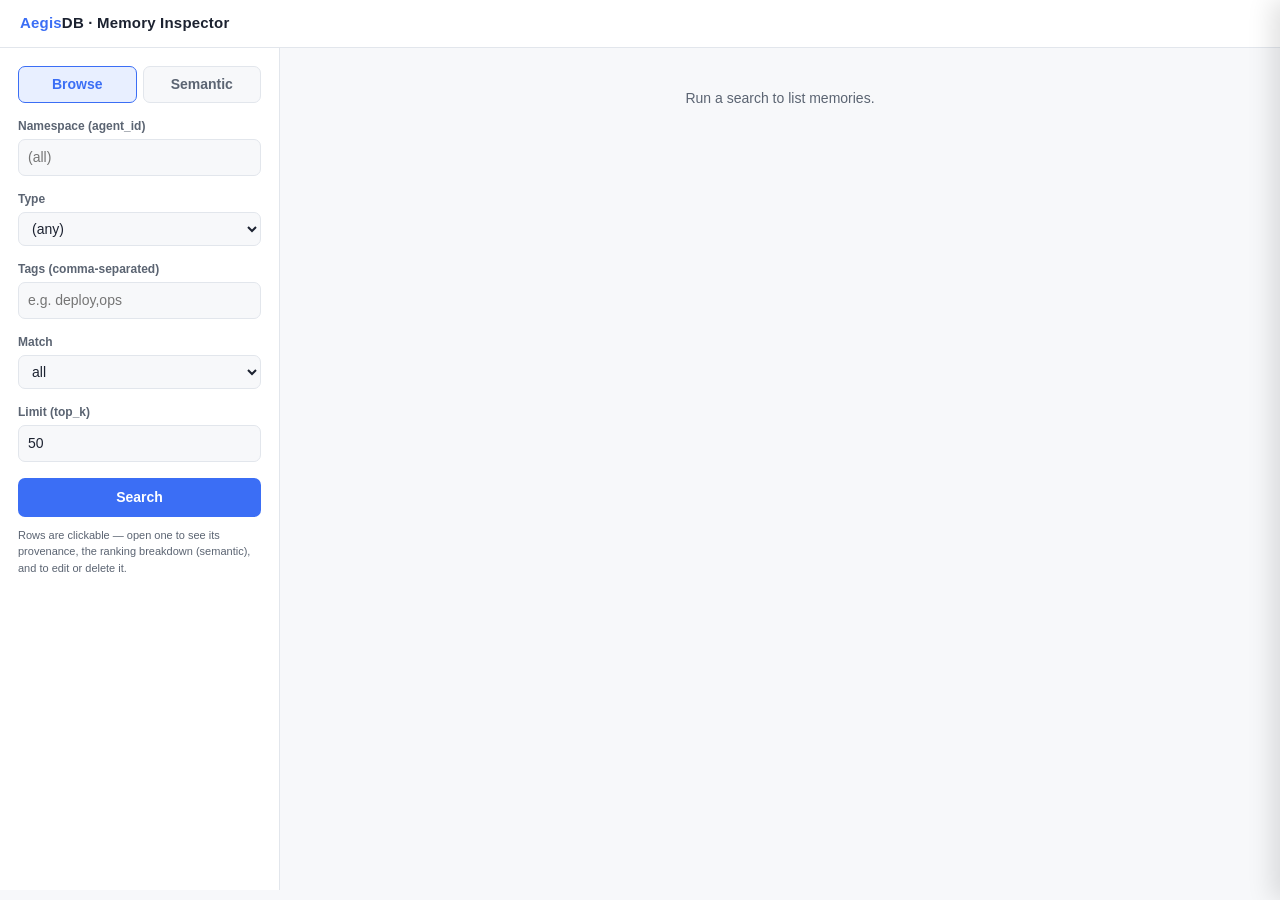
==== tools/inspector/index.html @ 5cd1fb1e "feat(inspector): memory-inspection UI (ROADMAP Horizon 1.3) A local, browser-based lens on what an A" ====
<!DOCTYPE html>
<html lang="en">
<head>
<meta charset="utf-8">
<meta name="viewport" content="width=device-width, initial-scale=1">
<title>AegisDB Memory Inspector</title>
<style>
  :root {
    --bg:#f7f8fa; --panel:#fff; --ink:#1c2230; --muted:#5b6472; --line:#e2e6ec;
    --accent:#3b6ef5; --accent-soft:#e8efff; --chip:#eef1f6; --danger:#c8362e;
    --sim:#3b6ef5; --wt:#8a5cf6; --rc:#22a06b;
  }
  @media (prefers-color-scheme: dark) {
    :root {
      --bg:#0e1116; --panel:#161b22; --ink:#e6edf3; --muted:#8b949e; --line:#2a313c;
      --accent:#5b8bff; --accent-soft:#16233f; --chip:#1f262f; --danger:#f0736a;
    }
  }
  * { box-sizing:border-box; }
  body { margin:0; font:14px/1.5 -apple-system,BlinkMacSystemFont,"Segoe UI",Roboto,sans-serif;
         background:var(--bg); color:var(--ink); }
  header { display:flex; align-items:center; gap:16px; padding:12px 20px;
           background:var(--panel); border-bottom:1px solid var(--line); flex-wrap:wrap; }
  header h1 { font-size:15px; margin:0; font-weight:650; letter-spacing:.2px; }
  header h1 .a { color:var(--accent); }
  .stats { display:flex; gap:18px; margin-left:auto; flex-wrap:wrap; }
  .stat { font-size:12px; color:var(--muted); }
  .stat b { display:block; font-size:16px; color:var(--ink); font-weight:600; font-variant-numeric:tabular-nums; }
  main { display:grid; grid-template-columns:280px 1fr; gap:0; height:calc(100vh - 58px); }
  aside { padding:18px; border-right:1px solid var(--line); background:var(--panel);
          overflow:auto; }
  aside label { display:block; font-size:12px; color:var(--muted); margin:14px 0 4px; font-weight:600; }
  aside input, aside select { width:100%; padding:7px 9px; border:1px solid var(--line);
          border-radius:7px; background:var(--bg); color:var(--ink); font:inherit; }
  .modes { display:flex; gap:6px; margin-bottom:8px; }
  .modes button { flex:1; padding:7px; border:1px solid var(--line); background:var(--bg);
          color:var(--muted); border-radius:7px; cursor:pointer; font:inherit; font-weight:600; }
  .modes button.on { background:var(--accent-soft); color:var(--accent); border-color:var(--accent); }
  .go { margin-top:16px; width:100%; padding:9px; border:0; border-radius:7px;
        background:var(--accent); color:#fff; font:inherit; font-weight:650; cursor:pointer; }
  .hint { font-size:11px; color:var(--muted); margin-top:10px; }
  section.results { overflow:auto; padding:0; }
  table { width:100%; border-collapse:collapse; }
  th, td { text-align:left; padding:9px 14px; border-bottom:1px solid var(--line);
           font-size:13px; vertical-align:top; }
  th { position:sticky; top:0; background:var(--panel); color:var(--muted); font-size:11px;
       text-transform:uppercase; letter-spacing:.5px; z-index:1; }
  tbody tr { cursor:pointer; }
  tbody tr:hover { background:var(--accent-soft); }
  td.id { color:var(--muted); font-variant-numeric:tabular-nums; }
  td.data { max-width:520px; }
  td.score { font-variant-numeric:tabular-nums; font-weight:600; }
  .chip { display:inline-block; background:var(--chip); color:var(--muted); border-radius:5px;
          padding:1px 7px; font-size:11px; margin:0 4px 2px 0; }
  .type { text-transform:uppercase; font-size:10px; letter-spacing:.5px; font-weight:700; }
  .type.semantic { color:var(--wt); } .type.episodic { color:var(--rc); } .type.working { color:var(--accent); }
  .empty { padding:40px; text-align:center; color:var(--muted); }
  /* detail drawer */
  .drawer { position:fixed; top:0; right:0; width:min(460px,100%); height:100%; background:var(--panel);
            border-left:1px solid var(--line); box-shadow:-8px 0 24px rgba(0,0,0,.12);
            transform:translateX(100%); transition:transform .18s ease; overflow:auto; z-index:10; }
  .drawer.open { transform:none; }
  .drawer .dh { display:flex; align-items:center; gap:10px; padding:16px 20px; border-bottom:1px solid var(--line);
                position:sticky; top:0; background:var(--panel); }
  .drawer .dh .x { margin-left:auto; cursor:pointer; color:var(--muted); font-size:20px; border:0; background:none; }
  .drawer .body { padding:20px; }
  .kv { display:grid; grid-template-columns:110px 1fr; gap:6px 12px; margin-bottom:16px; font-size:13px; }
  .kv .k { color:var(--muted); }
  .kv .v { word-break:break-word; font-variant-numeric:tabular-nums; }
  .breakdown { background:var(--bg); border:1px solid var(--line); border-radius:9px; padding:14px; margin-bottom:16px; }
  .breakdown h3 { margin:0 0 10px; font-size:12px; text-transform:uppercase; letter-spacing:.5px; color:var(--muted); }
  .bar { margin:8px 0; }
  .bar .lab { display:flex; justify-content:space-between; font-size:12px; margin-bottom:3px; }
  .bar .track { height:7px; background:var(--chip); border-radius:4px; overflow:hidden; }
  .bar .fill { height:100%; border-radius:4px; }
  .formula { font-family:ui-monospace,SFMono-Regular,Menlo,monospace; font-size:12px; color:var(--muted);
             margin-top:10px; padding-top:10px; border-top:1px dashed var(--line); }
  .edit label { display:block; font-size:12px; color:var(--muted); margin:12px 0 4px; }
  .edit input, .edit textarea { width:100%; padding:8px; border:1px solid var(--line); border-radius:7px;
             background:var(--bg); color:var(--ink); font:inherit; }
  .edit textarea { min-height:70px; resize:vertical; }
  .actions { display:flex; gap:10px; margin-top:18px; }
  .actions button { flex:1; padding:9px; border-radius:7px; border:0; font:inherit; font-weight:650; cursor:pointer; }
  .save { background:var(--accent); color:#fff; }
  .del { background:transparent; color:var(--danger); border:1px solid var(--danger)!important; }
  .toast { position:fixed; bottom:20px; left:50%; transform:translateX(-50%); background:var(--ink);
           color:var(--bg); padding:10px 18px; border-radius:8px; font-size:13px; opacity:0;
           transition:opacity .2s; pointer-events:none; z-index:20; }
  .toast.show { opacity:1; }
</style>
</head>
<body>
<header>
  <h1><span class="a">Aegis</span>DB · Memory Inspector</h1>
  <div class="stats" id="stats"></div>
</header>
<main>
  <aside>
    <div class="modes">
      <button id="mBrowse" class="on" onclick="setMode('browse')">Browse</button>
      <button id="mSemantic" onclick="setMode('semantic')">Semantic</button>
    </div>
    <div id="semBox" style="display:none">
      <label>Query text</label>
      <input id="q" placeholder="what should surface?" onkeydown="if(event.key==='Enter')run()">
      <div class="hint" id="embHint"></div>
    </div>
    <label>Namespace (agent_id)</label>
    <input id="ns" placeholder="(all)">
    <label>Type</label>
    <select id="type"><option value="">(any)</option><option>semantic</option><option>episodic</option><option>working</option></select>
    <label>Tags (comma-separated)</label>
    <input id="tags" placeholder="e.g. deploy,ops">
    <label>Match</label>
    <select id="match"><option value="all">all</option><option value="any">any</option></select>
    <label>Limit (top_k)</label>
    <input id="topk" type="number" value="50" min="1" max="1000">
    <button class="go" onclick="run()">Search</button>
    <div class="hint">Rows are clickable — open one to see its provenance, the ranking breakdown (semantic), and to edit or delete it.</div>
  </aside>
  <section class="results" id="results"><div class="empty">Run a search to list memories.</div></section>
</main>

<div class="drawer" id="drawer">
  <div class="dh"><b>Memory</b> <span id="dId" class="chip"></span><button class="x" onclick="closeDrawer()">×</button></div>
  <div class="body" id="dbody"></div>
</div>
<div class="toast" id="toast"></div>

<script>
let MODE = "browse", CFG = {}, LAST = [];

async function api(path, payload) {
  const r = await fetch(path, {method:"POST", headers:{"Content-Type":"application/json"},
                              body: JSON.stringify(payload)});
  return r.json();
}
function toast(m){ const t=document.getElementById("toast"); t.textContent=m; t.classList.add("show");
  setTimeout(()=>t.classList.remove("show"), 1800); }
function esc(s){ return (s??"").toString().replace(/[&<>]/g, c=>({"&":"&amp;","<":"&lt;",">":"&gt;"}[c])); }

function setMode(m){
  MODE=m;
  document.getElementById("mBrowse").classList.toggle("on", m==="browse");
  document.getElementById("mSemantic").classList.toggle("on", m==="semantic");
  document.getElementById("semBox").style.display = m==="semantic" ? "" : "none";
}

async function loadConfig(){
  CFG = await (await fetch("/api/config")).json();
  document.getElementById("embHint").textContent =
    CFG.embedder==="none" ? "⚠ bridge started with --embedder none; semantic search disabled"
                          : `embedder: ${CFG.embedder} · dim ${CFG.embedding_dim} (must match the stored vectors)`;
}
async function loadStats(){
  const r = await api("/api/query", {operation:"stats"});
  if(!r.ok){ return; }
  const mem = r.memory||{}; const idx = r.indexes||{};
  const el = document.getElementById("stats");
  const fmtB = b => b>1e6 ? (b/1e6).toFixed(1)+" MB" : b>1e3 ? (b/1e3).toFixed(0)+" KB" : (b||0)+" B";
  el.innerHTML = [
    ["records", r.records], ["tombstones", r.tombstones],
    ["semantic", idx.semantic ?? "–"], ["tags", idx.tags ?? "–"],
    ["index RAM", fmtB(mem.index_bytes_total)], ["phase", r.phase],
  ].map(([k,v])=>`<div class="stat">${k}<b>${v}</b></div>`).join("");
}

async function run(){
  const topk = Math.max(1, Math.min(1000, +document.getElementById("topk").value||50));
  const ns = document.getElementById("ns").value.trim();
  const type = document.getElementById("type").value;
  const tags = document.getElementById("tags").value.split(",").map(s=>s.trim()).filter(Boolean);
  const match = document.getElementById("match").value;
  const req = {operation:"search", top_k:topk, include_embeddings:false};
  if(ns) req.agent_id = ns;
  if(type) req.type = type;
  if(tags.length){ req.tags = tags; req.match = match; }

  if(MODE==="semantic"){
    const text = document.getElementById("q").value.trim();
    if(!text){ toast("enter a query"); return; }
    if(CFG.embedder==="none"){ toast("semantic disabled (no embedder)"); return; }
    const e = await api("/api/embed", {text});
    if(e.error){ toast(e.error); return; }
    req.embedding = e.embedding;
    req.explain = true;
  } else {
    req.start_time = 0; req.end_time = 9999999999999; // browse = time scan over all
  }
  const r = await api("/api/query", req);
  if(!r.ok){ toast(r.error?.code || "search failed"); render([]); return; }
  LAST = r.records || [];
  render(LAST);
}

function render(recs){
  const el = document.getElementById("results");
  if(!recs.length){ el.innerHTML = `<div class="empty">No memories matched.</div>`; return; }
  const sem = MODE==="semantic";
  const rows = recs.map((rec,i)=>{
    const tags = (rec.tags||[]).map(t=>`<span class="chip">${esc(t)}</span>`).join("");
    const score = sem && rec.explain ? `<td class="score">${rec.explain.score.toFixed(3)}</td>` : (sem?`<td></td>`:"");
    return `<tr onclick="openDetail(${i})">
      <td class="id">${rec.id}</td>
      <td><span class="type ${esc(rec.type)}">${esc(rec.type)}</span></td>
      <td class="data">${esc((rec.data||"").slice(0,140))}${(rec.data||"").length>140?"…":""}<div>${tags}</div></td>
      ${score}
    </tr>`;
  }).join("");
  el.innerHTML = `<table><thead><tr><th>id</th><th>type</th><th>memory</th>${sem?"<th>score</th>":""}</tr></thead><tbody>${rows}</tbody></table>`;
}

function bar(label, val, max, color){
  const pct = Math.max(0, Math.min(100, (val/max)*100));
  return `<div class="bar"><div class="lab"><span>${label}</span><span>${val.toFixed(3)}</span></div>
    <div class="track"><div class="fill" style="width:${pct}%;background:${color}"></div></div></div>`;
}

function openDetail(i){
  const rec = LAST[i];
  const d = document.getElementById("drawer");
  document.getElementById("dId").textContent = "#"+rec.id;
  const ts = t => t ? new Date(+t).toISOString().replace("T"," ").replace(".000Z"," UTC") : "–";
  let html = `<div class="kv">
    <div class="k">type</div><div class="v"><span class="type ${esc(rec.type)}">${esc(rec.type)}</span></div>
    <div class="k">created</div><div class="v">${ts(rec.created)}</div>
    <div class="k">updated</div><div class="v">${ts(rec.updated)}</div>
    ${rec.agent_id?`<div class="k">namespace</div><div class="v">${esc(rec.agent_id)}</div>`:""}
    <div class="k">importance</div><div class="v">${rec.importance ?? "–"}</div>
    <div class="k">confidence</div><div class="v">${rec.confidence ?? "–"}</div>
    ${rec.expires_at?`<div class="k">expires</div><div class="v">${ts(rec.expires_at)}</div>`:""}
    ${(rec.relationships&&rec.relationships.length)?`<div class="k">relations</div><div class="v">${rec.relationships.map(r=>`${esc(r.kind||"→")} #${r.to_id}`).join(", ")}</div>`:""}
  </div>`;

  if(rec.explain){
    const e = rec.explain;
    html += `<div class="breakdown"><h3>Why this ranked here</h3>`;
    if(e.semantic){
      html += bar("similarity (cosine)", e.similarity, 1, "var(--sim)");
      html += bar("weight (imp × conf)", e.weight, 1, "var(--wt)");
      html += bar("recency factor", e.recency_factor, 1, "var(--rc)");
      html += `<div class="formula">score = weight × similarity × recency = <b>${e.score.toFixed(4)}</b></div>`;
    } else {
      html += `<div class="formula">non-semantic result — ordered by time, not score</div>`;
    }
    html += `</div>`;
  }

  const editable = rec.type==="semantic";
  html += `<div class="edit">
    <label>data ${editable?"":"(read-only — only semantic memories are editable)"}</label>
    <textarea id="eData" ${editable?"":"disabled"}>${esc(rec.data||"")}</textarea>
    <label>importance</label><input id="eImp" type="number" step="0.05" min="0" max="1" value="${rec.importance ?? ""}" ${editable?"":"disabled"}>
    <label>confidence</label><input id="eConf" type="number" step="0.05" min="0" max="1" value="${rec.confidence ?? ""}" ${editable?"":"disabled"}>
    <label>tags (comma-separated)</label><input id="eTags" value="${esc((rec.tags||[]).join(", "))}" ${editable?"":"disabled"}>
    <div class="actions">
      ${editable?`<button class="save" onclick="saveRec(${rec.id})">Save</button>`:""}
      <button class="del" onclick="delRec(${rec.id})">Delete</button>
    </div>
  </div>`;
  document.getElementById("dbody").innerHTML = html;
  d.classList.add("open");
}
function closeDrawer(){ document.getElementById("drawer").classList.remove("open"); }

async function saveRec(id){
  const req = {operation:"update", id,
    data: document.getElementById("eData").value,
    importance: parseFloat(document.getElementById("eImp").value),
    confidence: parseFloat(document.getElementById("eConf").value),
    tags: document.getElementById("eTags").value.split(",").map(s=>s.trim()).filter(Boolean)};
  const r = await api("/api/query", req);
  if(r.ok){ toast("saved"); closeDrawer(); await loadStats(); run(); }
  else toast(r.error?.code || "update failed");
}
async function delRec(id){
  if(!confirm("Delete memory #"+id+"? This writes a tombstone.")) return;
  const r = await api("/api/query", {operation:"delete", id});
  if(r.ok){ toast("deleted"); closeDrawer(); await loadStats(); run(); }
  else toast(r.error?.code || "delete failed");
}

(async ()=>{ await loadConfig(); await loadStats(); })();
</script>
</body>
</html>
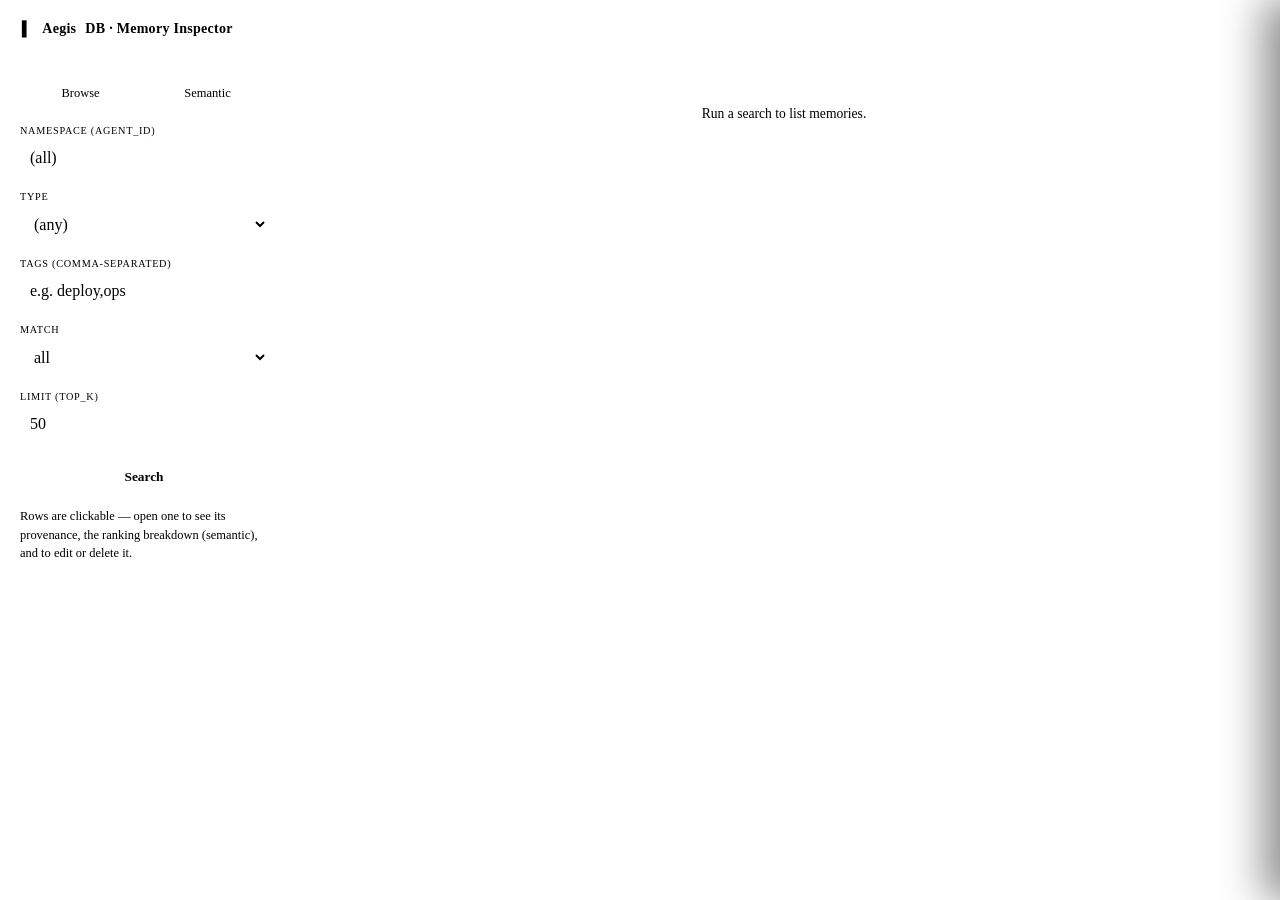
==== commit a046c04c: "feat(design): unified AegisDB visual identity across surfaces Three surfaces had drifted apart — the" ====
--- a/tools/inspector/index.html
+++ b/tools/inspector/index.html
@@ -3,89 +3,106 @@
 <head>
 <meta charset="utf-8">
 <meta name="viewport" content="width=device-width, initial-scale=1">
-<title>AegisDB Memory Inspector</title>
+<title>AegisDB · Memory Inspector</title>
+<link rel="icon" href="data:image/svg+xml,%3Csvg xmlns='http://www.w3.org/2000/svg' viewBox='0 0 24 24'%3E%3Crect width='24' height='24' rx='5' fill='%2314110E'/%3E%3Ctext x='12' y='17' font-family='monospace' font-size='13' font-weight='700' fill='%23C9A24B' text-anchor='middle'%3E%E2%96%8D%3C/text%3E%3C/svg%3E">
+<link rel="preconnect" href="https://fonts.googleapis.com">
+<link rel="preconnect" href="https://fonts.gstatic.com" crossorigin>
+<link href="https://fonts.googleapis.com/css2?family=Archivo+Expanded:wght@600;700;800&family=Hanken+Grotesk:wght@400;500;600&family=IBM+Plex+Mono:wght@400;500;600&display=swap" rel="stylesheet">
+<!-- Shared AegisDB visual identity (served by the bridge at /aegis.css). -->
+<link rel="stylesheet" href="/aegis.css">
 <style>
-  :root {
-    --bg:#f7f8fa; --panel:#fff; --ink:#1c2230; --muted:#5b6472; --line:#e2e6ec;
-    --accent:#3b6ef5; --accent-soft:#e8efff; --chip:#eef1f6; --danger:#c8362e;
-    --sim:#3b6ef5; --wt:#8a5cf6; --rc:#22a06b;
-  }
-  @media (prefers-color-scheme: dark) {
-    :root {
-      --bg:#0e1116; --panel:#161b22; --ink:#e6edf3; --muted:#8b949e; --line:#2a313c;
-      --accent:#5b8bff; --accent-soft:#16233f; --chip:#1f262f; --danger:#f0736a;
-    }
-  }
+  /* Palette + type come from the shared identity (aegis.css). This file is only
+     the inspector's layout, in the same ink/brass/paper ledger language. */
   * { box-sizing:border-box; }
-  body { margin:0; font:14px/1.5 -apple-system,BlinkMacSystemFont,"Segoe UI",Roboto,sans-serif;
-         background:var(--bg); color:var(--ink); }
-  header { display:flex; align-items:center; gap:16px; padding:12px 20px;
-           background:var(--panel); border-bottom:1px solid var(--line); flex-wrap:wrap; }
-  header h1 { font-size:15px; margin:0; font-weight:650; letter-spacing:.2px; }
-  header h1 .a { color:var(--accent); }
-  .stats { display:flex; gap:18px; margin-left:auto; flex-wrap:wrap; }
-  .stat { font-size:12px; color:var(--muted); }
-  .stat b { display:block; font-size:16px; color:var(--ink); font-weight:600; font-variant-numeric:tabular-nums; }
-  main { display:grid; grid-template-columns:280px 1fr; gap:0; height:calc(100vh - 58px); }
-  aside { padding:18px; border-right:1px solid var(--line); background:var(--panel);
-          overflow:auto; }
-  aside label { display:block; font-size:12px; color:var(--muted); margin:14px 0 4px; font-weight:600; }
-  aside input, aside select { width:100%; padding:7px 9px; border:1px solid var(--line);
-          border-radius:7px; background:var(--bg); color:var(--ink); font:inherit; }
-  .modes { display:flex; gap:6px; margin-bottom:8px; }
-  .modes button { flex:1; padding:7px; border:1px solid var(--line); background:var(--bg);
-          color:var(--muted); border-radius:7px; cursor:pointer; font:inherit; font-weight:600; }
-  .modes button.on { background:var(--accent-soft); color:var(--accent); border-color:var(--accent); }
-  .go { margin-top:16px; width:100%; padding:9px; border:0; border-radius:7px;
-        background:var(--accent); color:#fff; font:inherit; font-weight:650; cursor:pointer; }
-  .hint { font-size:11px; color:var(--muted); margin-top:10px; }
-  section.results { overflow:auto; padding:0; }
+  body { margin:0; font:15px/1.55 var(--body); background:var(--ink); color:var(--paper);
+         -webkit-font-smoothing:antialiased; text-rendering:optimizeLegibility; }
+
+  header { display:flex; align-items:center; gap:20px; padding:0 22px; height:58px;
+           background:var(--ink); border-bottom:1px solid var(--line);
+           position:sticky; top:0; z-index:5; }
+  header h1 { font-family:var(--mono); font-size:14px; font-weight:600; letter-spacing:.02em;
+              margin:0; color:var(--paper); display:flex; align-items:center; gap:9px; }
+  header h1::before { content:"▍"; color:var(--brass); }
+  header h1 .a { color:var(--brass); }
+  .stats { display:flex; gap:26px; margin-left:auto; flex-wrap:wrap; }
+  .stat { font-family:var(--mono); font-size:.64rem; letter-spacing:.07em;
+          text-transform:uppercase; color:var(--dim); }
+  .stat b { display:block; font-family:var(--body); font-size:16px; color:var(--paper);
+            font-weight:600; letter-spacing:0; text-transform:none;
+            font-variant-numeric:tabular-nums; margin-top:2px; }
+
+  main { display:grid; grid-template-columns:288px 1fr; height:calc(100vh - 58px); }
+  aside { padding:20px; border-right:1px solid var(--line); background:var(--ink-2); overflow:auto; }
+  aside label { display:block; font-family:var(--mono); font-size:.64rem; letter-spacing:.07em;
+                text-transform:uppercase; color:var(--dim); margin:16px 0 5px; }
+  aside input, aside select { width:100%; padding:8px 10px; border:1px solid var(--line);
+                border-radius:var(--radius); background:var(--ink-3); color:var(--paper); font:inherit; }
+  aside input::placeholder { color:var(--dim-2); }
+  .modes { display:flex; gap:6px; margin-bottom:6px; }
+  .modes button { flex:1; padding:8px; border:1px solid var(--line); background:transparent;
+                  color:var(--dim); border-radius:var(--radius); cursor:pointer;
+                  font-family:var(--mono); font-size:.78rem; }
+  .modes button.on { background:var(--ink-3); color:var(--brass); border-color:var(--brass); }
+  .go { margin-top:18px; width:100%; padding:10px; border:0; border-radius:var(--radius);
+        background:var(--brass); color:var(--ink); font-family:var(--mono); font-weight:600; cursor:pointer; }
+  .go:hover { background:var(--brass-hi); }
+  .hint { font-size:.78rem; color:var(--dim-2); margin-top:12px; line-height:1.5; }
+
+  section.results { overflow:auto; }
   table { width:100%; border-collapse:collapse; }
-  th, td { text-align:left; padding:9px 14px; border-bottom:1px solid var(--line);
-           font-size:13px; vertical-align:top; }
-  th { position:sticky; top:0; background:var(--panel); color:var(--muted); font-size:11px;
-       text-transform:uppercase; letter-spacing:.5px; z-index:1; }
+  th, td { text-align:left; padding:10px 16px; border-bottom:1px solid var(--line);
+           font-size:13.5px; vertical-align:top; }
+  th { position:sticky; top:0; background:var(--ink-2); z-index:1; color:var(--dim);
+       font-family:var(--mono); font-size:.64rem; font-weight:500; letter-spacing:.08em;
+       text-transform:uppercase; }
   tbody tr { cursor:pointer; }
-  tbody tr:hover { background:var(--accent-soft); }
-  td.id { color:var(--muted); font-variant-numeric:tabular-nums; }
+  tbody tr:hover { background:var(--ink-2); }
+  td.id { font-family:var(--mono); color:var(--dim); font-size:.8rem; }
   td.data { max-width:520px; }
-  td.score { font-variant-numeric:tabular-nums; font-weight:600; }
-  .chip { display:inline-block; background:var(--chip); color:var(--muted); border-radius:5px;
-          padding:1px 7px; font-size:11px; margin:0 4px 2px 0; }
-  .type { text-transform:uppercase; font-size:10px; letter-spacing:.5px; font-weight:700; }
-  .type.semantic { color:var(--wt); } .type.episodic { color:var(--rc); } .type.working { color:var(--accent); }
-  .empty { padding:40px; text-align:center; color:var(--muted); }
+  td.score { font-family:var(--mono); color:var(--brass); font-variant-numeric:tabular-nums; }
+  .chip { display:inline-block; background:var(--ink-3); color:var(--dim); border:1px solid var(--line);
+          border-radius:var(--radius); padding:1px 7px; font-family:var(--mono); font-size:.7rem; margin:0 5px 3px 0; }
+  .type { font-family:var(--mono); text-transform:uppercase; font-size:.62rem; letter-spacing:.06em; font-weight:600; }
+  .type.semantic { color:var(--semantic); }
+  .type.episodic { color:var(--episodic); }
+  .type.working  { color:var(--working); }
+  .empty { padding:48px; text-align:center; color:var(--dim); font-family:var(--mono); font-size:.85rem; }
+
   /* detail drawer */
-  .drawer { position:fixed; top:0; right:0; width:min(460px,100%); height:100%; background:var(--panel);
-            border-left:1px solid var(--line); box-shadow:-8px 0 24px rgba(0,0,0,.12);
+  .drawer { position:fixed; top:0; right:0; width:min(480px,100%); height:100%; background:var(--ink-2);
+            border-left:1px solid var(--line); box-shadow:-16px 0 40px rgba(0,0,0,.45);
             transform:translateX(100%); transition:transform .18s ease; overflow:auto; z-index:10; }
   .drawer.open { transform:none; }
   .drawer .dh { display:flex; align-items:center; gap:10px; padding:16px 20px; border-bottom:1px solid var(--line);
-                position:sticky; top:0; background:var(--panel); }
-  .drawer .dh .x { margin-left:auto; cursor:pointer; color:var(--muted); font-size:20px; border:0; background:none; }
+                position:sticky; top:0; background:var(--ink-2); font-family:var(--mono); }
+  .drawer .dh .x { margin-left:auto; cursor:pointer; color:var(--dim); font-size:22px; line-height:1; border:0; background:none; }
+  .drawer .dh .x:hover { color:var(--paper); }
   .drawer .body { padding:20px; }
-  .kv { display:grid; grid-template-columns:110px 1fr; gap:6px 12px; margin-bottom:16px; font-size:13px; }
-  .kv .k { color:var(--muted); }
-  .kv .v { word-break:break-word; font-variant-numeric:tabular-nums; }
-  .breakdown { background:var(--bg); border:1px solid var(--line); border-radius:9px; padding:14px; margin-bottom:16px; }
-  .breakdown h3 { margin:0 0 10px; font-size:12px; text-transform:uppercase; letter-spacing:.5px; color:var(--muted); }
-  .bar { margin:8px 0; }
-  .bar .lab { display:flex; justify-content:space-between; font-size:12px; margin-bottom:3px; }
-  .bar .track { height:7px; background:var(--chip); border-radius:4px; overflow:hidden; }
-  .bar .fill { height:100%; border-radius:4px; }
-  .formula { font-family:ui-monospace,SFMono-Regular,Menlo,monospace; font-size:12px; color:var(--muted);
-             margin-top:10px; padding-top:10px; border-top:1px dashed var(--line); }
-  .edit label { display:block; font-size:12px; color:var(--muted); margin:12px 0 4px; }
-  .edit input, .edit textarea { width:100%; padding:8px; border:1px solid var(--line); border-radius:7px;
-             background:var(--bg); color:var(--ink); font:inherit; }
-  .edit textarea { min-height:70px; resize:vertical; }
-  .actions { display:flex; gap:10px; margin-top:18px; }
-  .actions button { flex:1; padding:9px; border-radius:7px; border:0; font:inherit; font-weight:650; cursor:pointer; }
-  .save { background:var(--accent); color:#fff; }
+  .kv { display:grid; grid-template-columns:104px 1fr; gap:7px 14px; margin-bottom:18px; font-size:13px; }
+  .kv .k { font-family:var(--mono); font-size:.68rem; text-transform:uppercase; letter-spacing:.05em; color:var(--dim); padding-top:2px; }
+  .kv .v { word-break:break-word; color:var(--paper); font-variant-numeric:tabular-nums; }
+  .breakdown { background:var(--ink-3); border:1px solid var(--line); border-radius:var(--radius); padding:16px; margin-bottom:18px; }
+  .breakdown h3 { margin:0 0 12px; font-family:var(--mono); font-size:.64rem; letter-spacing:.08em; text-transform:uppercase; color:var(--dim); }
+  .bar { margin:9px 0; }
+  .bar .lab { display:flex; justify-content:space-between; font-family:var(--mono); font-size:.72rem; color:var(--dim); margin-bottom:4px; }
+  .bar .lab :last-child { color:var(--paper); }
+  .bar .track { height:6px; background:var(--ink); border:1px solid var(--line); border-radius:2px; overflow:hidden; }
+  .bar .fill { height:100%; }
+  .formula { font-family:var(--mono); font-size:.72rem; color:var(--dim); margin-top:12px; padding-top:12px; border-top:1px dashed var(--line); }
+  .formula b { color:var(--brass); }
+  .edit label { display:block; font-family:var(--mono); font-size:.64rem; text-transform:uppercase; letter-spacing:.05em; color:var(--dim); margin:14px 0 5px; }
+  .edit input, .edit textarea { width:100%; padding:9px 10px; border:1px solid var(--line); border-radius:var(--radius);
+             background:var(--ink); color:var(--paper); font:inherit; }
+  .edit textarea { min-height:76px; resize:vertical; }
+  .actions { display:flex; gap:10px; margin-top:20px; }
+  .actions button { flex:1; padding:10px; border-radius:var(--radius); border:0; font-family:var(--mono); font-weight:600; cursor:pointer; }
+  .save { background:var(--brass); color:var(--ink); }
+  .save:hover { background:var(--brass-hi); }
   .del { background:transparent; color:var(--danger); border:1px solid var(--danger)!important; }
-  .toast { position:fixed; bottom:20px; left:50%; transform:translateX(-50%); background:var(--ink);
-           color:var(--bg); padding:10px 18px; border-radius:8px; font-size:13px; opacity:0;
-           transition:opacity .2s; pointer-events:none; z-index:20; }
+  .del:hover { background:var(--danger); color:var(--paper); }
+  .toast { position:fixed; bottom:22px; left:50%; transform:translateX(-50%); background:var(--ink-3);
+           color:var(--paper); border:1px solid var(--line); padding:11px 20px; border-radius:var(--radius);
+           font-family:var(--mono); font-size:.8rem; opacity:0; transition:opacity .2s; pointer-events:none; z-index:20; }
   .toast.show { opacity:1; }
 </style>
 </head>
@@ -236,9 +253,9 @@
     const e = rec.explain;
     html += `<div class="breakdown"><h3>Why this ranked here</h3>`;
     if(e.semantic){
-      html += bar("similarity (cosine)", e.similarity, 1, "var(--sim)");
-      html += bar("weight (imp × conf)", e.weight, 1, "var(--wt)");
-      html += bar("recency factor", e.recency_factor, 1, "var(--rc)");
+      html += bar("similarity (cosine)", e.similarity, 1, "var(--semantic)");
+      html += bar("weight (imp × conf)", e.weight, 1, "var(--working)");
+      html += bar("recency factor", e.recency_factor, 1, "var(--episodic)");
       html += `<div class="formula">score = weight × similarity × recency = <b>${e.score.toFixed(4)}</b></div>`;
     } else {
       html += `<div class="formula">non-semantic result — ordered by time, not score</div>`;
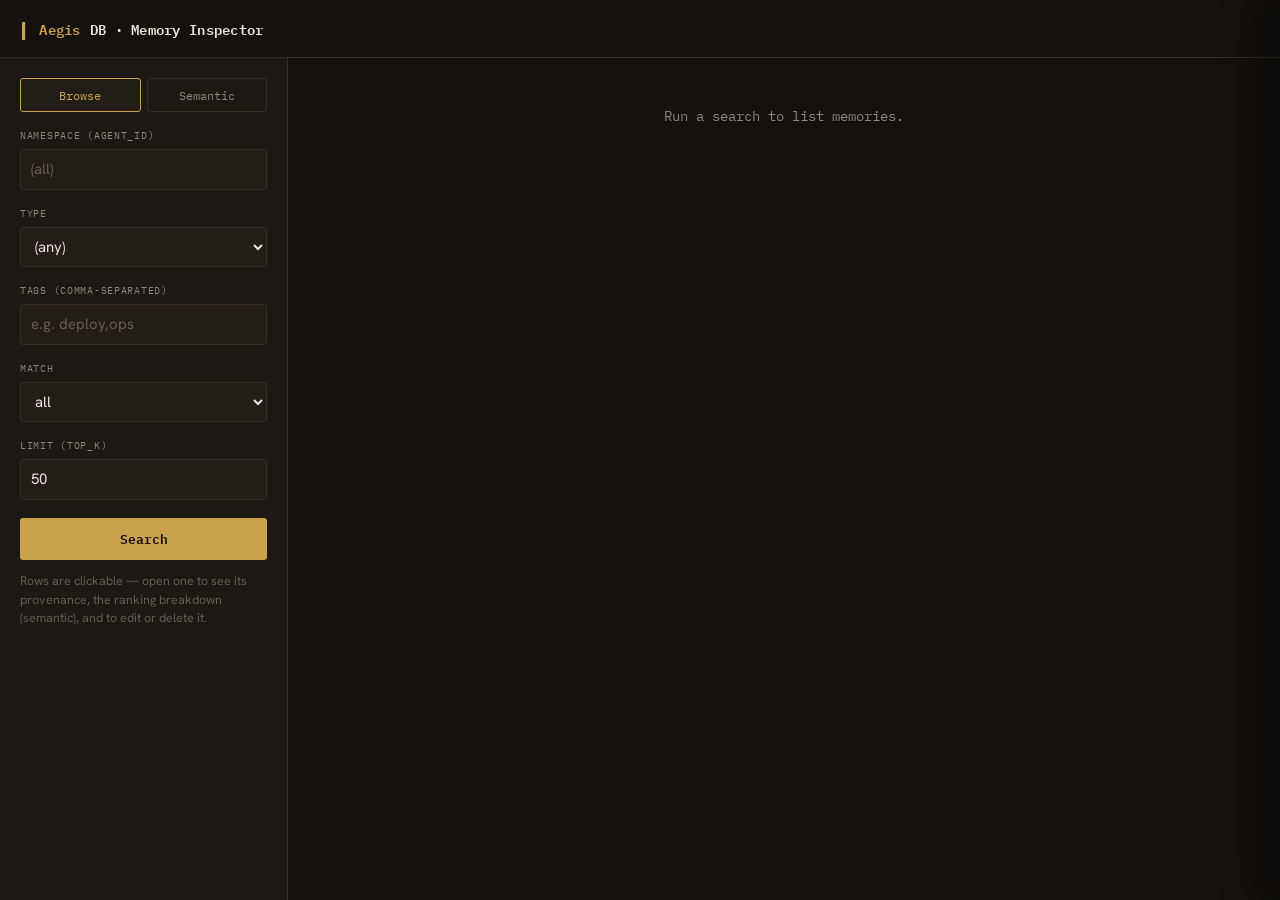
==== commit 61601bee: "fix(inspector): inline identity tokens so it renders standalone Reported: the memory browser showed " ====
--- a/tools/inspector/index.html
+++ b/tools/inspector/index.html
@@ -8,11 +8,25 @@
 <link rel="preconnect" href="https://fonts.googleapis.com">
 <link rel="preconnect" href="https://fonts.gstatic.com" crossorigin>
 <link href="https://fonts.googleapis.com/css2?family=Archivo+Expanded:wght@600;700;800&family=Hanken+Grotesk:wght@400;500;600&family=IBM+Plex+Mono:wght@400;500;600&display=swap" rel="stylesheet">
-<!-- Shared AegisDB visual identity (served by the bridge at /aegis.css). -->
-<link rel="stylesheet" href="/aegis.css">
 <style>
-  /* Palette + type come from the shared identity (aegis.css). This file is only
-     the inspector's layout, in the same ink/brass/paper ledger language. */
+  /* AegisDB shared visual identity. These tokens are inlined (not linked) so the
+     inspector is self-contained and renders correctly however it is opened —
+     through the bridge, from the filesystem, or an IDE preview. Keep them in sync
+     with the canonical source, site/aegis.css (the drift guard in test_bridge.py
+     enforces it). */
+  :root {
+    --ink:#14110E; --ink-2:#1C1813; --ink-3:#221D17; --line:#342D24;
+    --paper:#ECE6D8; --dim:#8E867A; --dim-2:#645C51;
+    --brass:#C9A24B; --brass-d:#A6802F; --brass-hi:#D9B25C;
+    --episodic:#B5532E; --semantic:#C9A24B; --working:#5E8C84; --danger:#C0553C;
+    --disp:"Archivo Expanded","Arial Black",sans-serif;
+    --body:"Hanken Grotesk",system-ui,sans-serif;
+    --mono:"IBM Plex Mono",ui-monospace,"SF Mono",Menlo,monospace;
+    --radius:3px;
+  }
+  ::selection { background:var(--brass); color:var(--ink); }
+  :focus-visible { outline:2px solid var(--brass); outline-offset:2px; border-radius:2px; }
+
   * { box-sizing:border-box; }
   body { margin:0; font:15px/1.55 var(--body); background:var(--ink); color:var(--paper);
          -webkit-font-smoothing:antialiased; text-rendering:optimizeLegibility; }
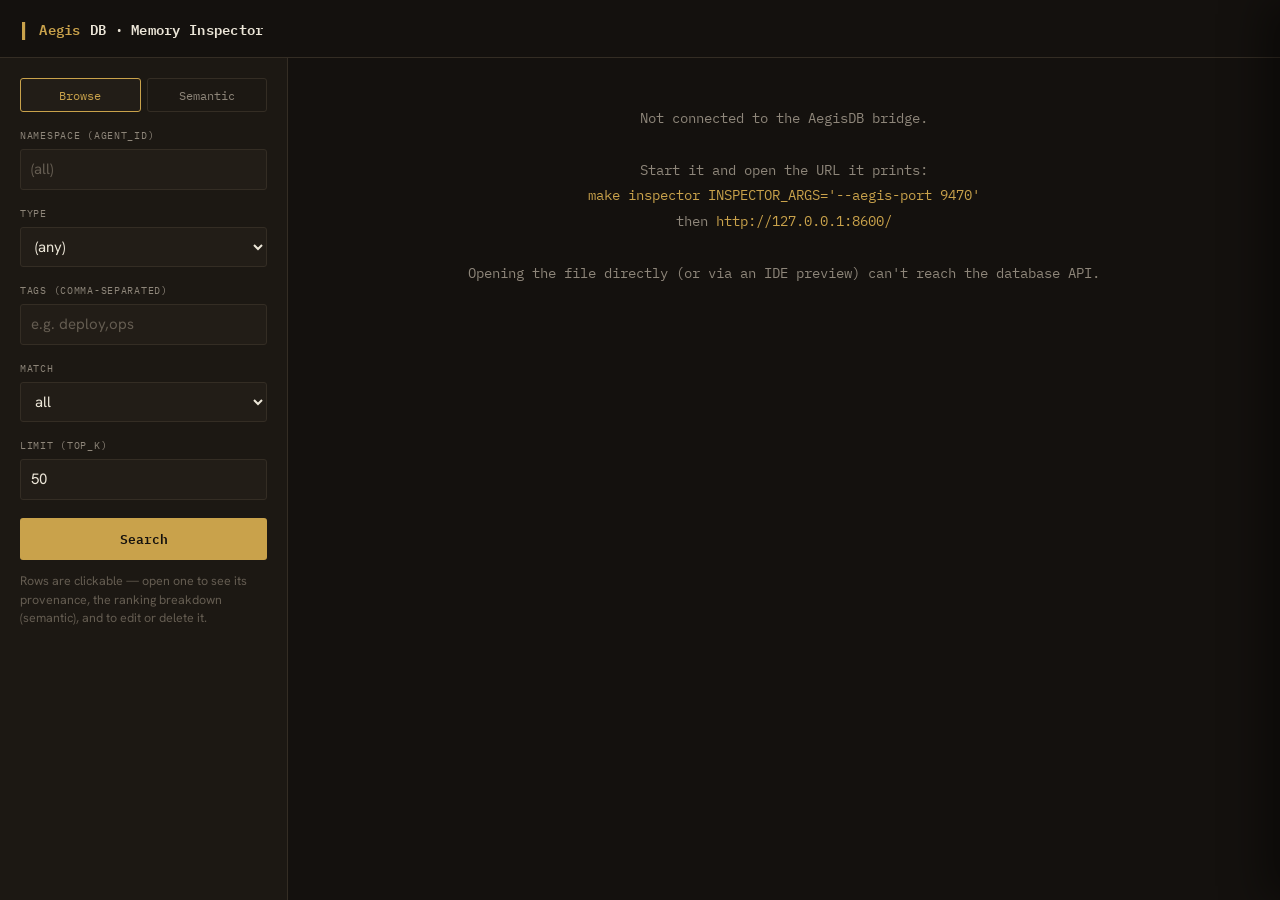
==== commit 579655d8: "fix(inspector): fail gracefully when not opened through the bridge Reported: "JSON.parse: unexpected" ====
--- a/tools/inspector/index.html
+++ b/tools/inspector/index.html
@@ -162,9 +162,25 @@
 let MODE = "browse", CFG = {}, LAST = [];
 
 async function api(path, payload) {
-  const r = await fetch(path, {method:"POST", headers:{"Content-Type":"application/json"},
-                              body: JSON.stringify(payload)});
-  return r.json();
+  // Parse defensively: if the inspector isn't reached through the bridge, /api/*
+  // returns non-JSON (or the fetch fails), which must surface as a clean error,
+  // not an uncaught JSON.parse exception.
+  try {
+    const r = await fetch(path, {method:"POST", headers:{"Content-Type":"application/json"},
+                                body: JSON.stringify(payload)});
+    return JSON.parse(await r.text());
+  } catch (e) {
+    return {ok:false, error:{code:"NO_BRIDGE", message:"not connected to the AegisDB bridge"}};
+  }
+}
+function disconnected() {
+  document.getElementById("results").innerHTML =
+    '<div class="empty" style="line-height:1.9">Not connected to the AegisDB bridge.<br><br>'
+    + 'Start it and open the URL it prints:<br>'
+    + '<span class="mono" style="color:var(--brass)">make inspector INSPECTOR_ARGS=\'--aegis-port 9470\'</span><br>'
+    + '<span class="mono" style="color:var(--dim)">then</span> '
+    + '<span class="mono" style="color:var(--brass)">http://127.0.0.1:8600/</span><br><br>'
+    + 'Opening the file directly (or via an IDE preview) can\'t reach the database API.</div>';
 }
 function toast(m){ const t=document.getElementById("toast"); t.textContent=m; t.classList.add("show");
   setTimeout(()=>t.classList.remove("show"), 1800); }
@@ -178,7 +194,8 @@
 }
 
 async function loadConfig(){
-  CFG = await (await fetch("/api/config")).json();
+  const r = await fetch("/api/config");
+  CFG = JSON.parse(await r.text()); // throws if not the bridge -> caught by init
   document.getElementById("embHint").textContent =
     CFG.embedder==="none" ? "⚠ bridge started with --embedder none; semantic search disabled"
                           : `embedder: ${CFG.embedder} · dim ${CFG.embedding_dim} (must match the stored vectors)`;
@@ -311,7 +328,12 @@
   else toast(r.error?.code || "delete failed");
 }
 
-(async ()=>{ await loadConfig(); await loadStats(); })();
+(async ()=>{
+  if(location.protocol === "file:"){ disconnected(); return; }
+  try { await loadConfig(); }
+  catch(e){ disconnected(); return; } // opened outside the bridge
+  await loadStats();
+})();
 </script>
 </body>
 </html>
